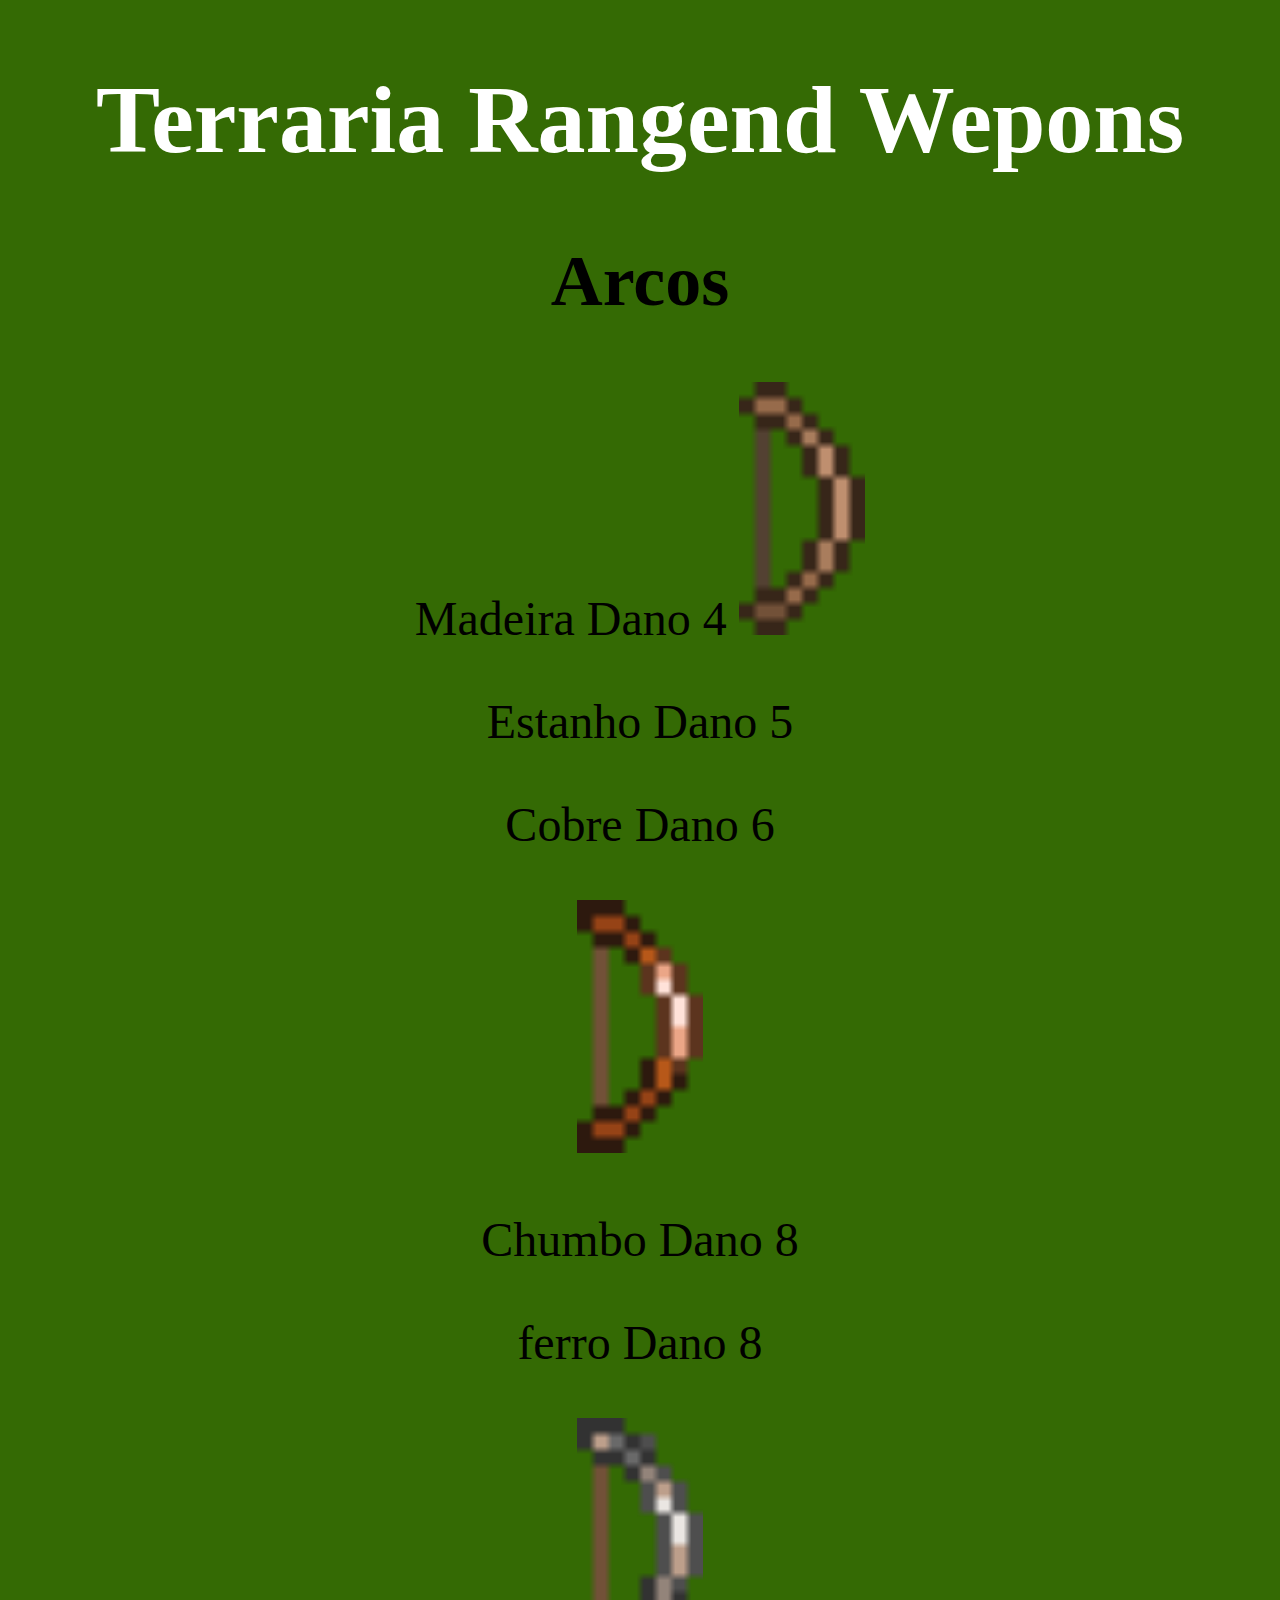
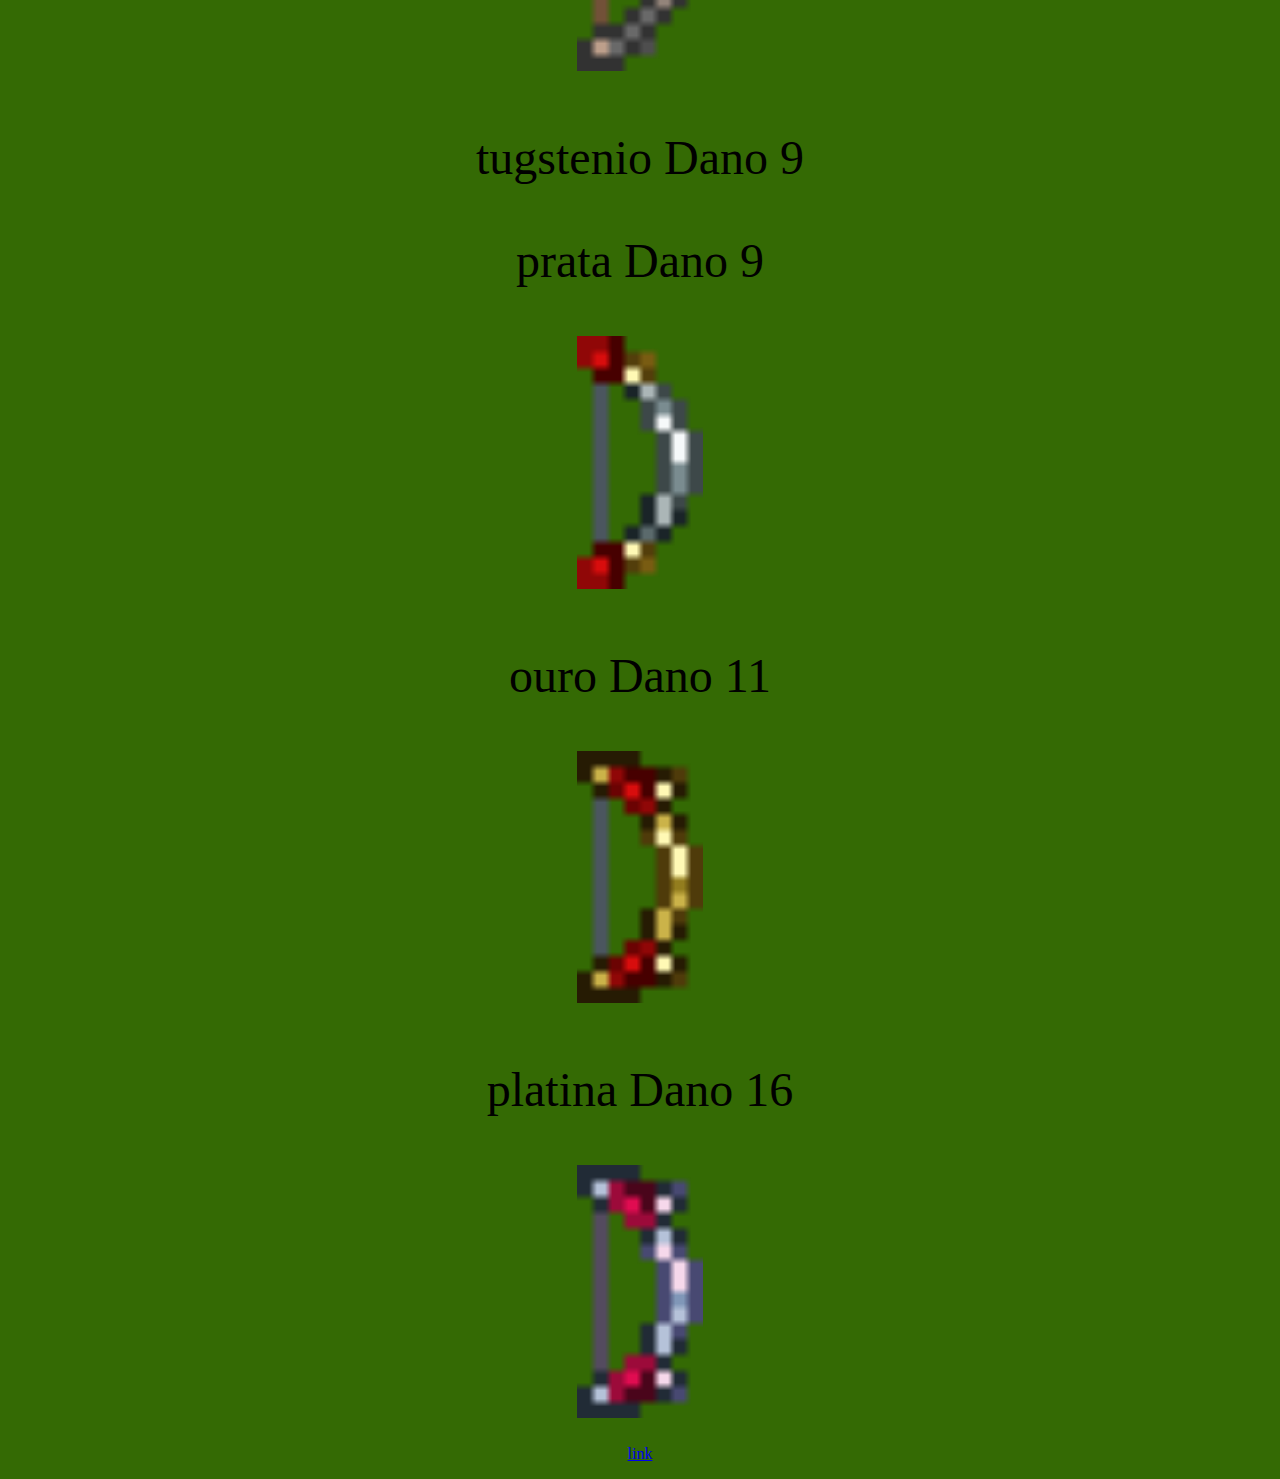
==== index.html @ 63273e0b "Add files via upload" ====
<!DOCTYPE HTML>
	<head>
		<title>Terraria Rangend</title>
		<link rel="icon" href="images.jpeg">
	</head>
	<body bgcolor=#346A04>
	<center>
	<font color=#FFFFFF size=9>
		
		<h1>Terraria Rangend Wepons</h1>
	</font>
	<font size=9>
		<h2>Arcos</h2>
	</font>
	<font size=7>
		<p>Madeira Dano 4
		<img src="ma.png" height=10% width=10%>
		</p>
		<p>Estanho Dano 5</p>
		<p>Cobre Dano 6</p>
		<img src="ac.png" height=10% width=10%>
		<p>Chumbo Dano 8</p>
		<p>ferro Dano 8</p>
		<img src="af.png" height=10% width=10%>
		<p>tugstenio Dano 9</p>
		<p>prata Dano 9</p>
		<img src="ap.png" height=10% width=10%>
		<p>ouro Dano 11</p>
		<img src="ag.png" height=10% width=10%>
		<p>platina Dano 16</p>
		<img src="app.png" height=10% width=10%>
	</font>
		<p>
		<a href="https://terraria.org" target="_self">link</a>
		</p>
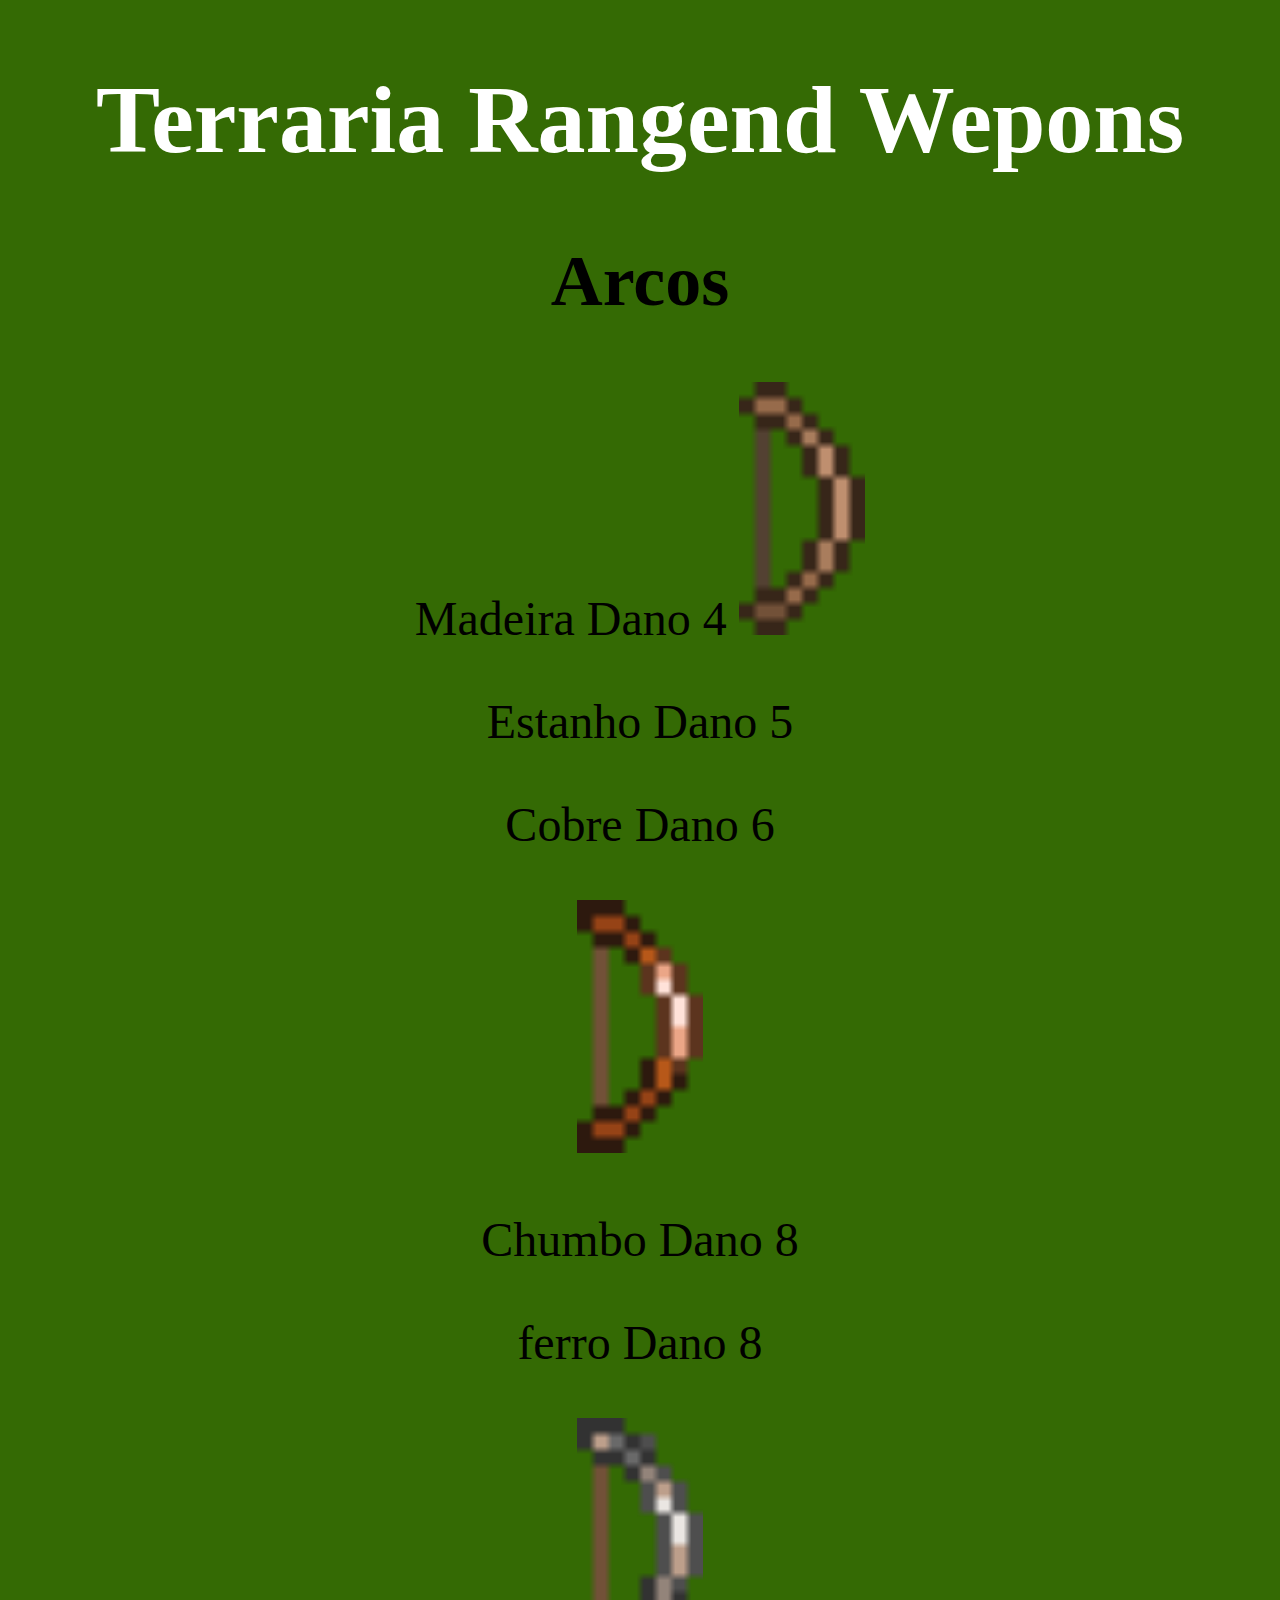
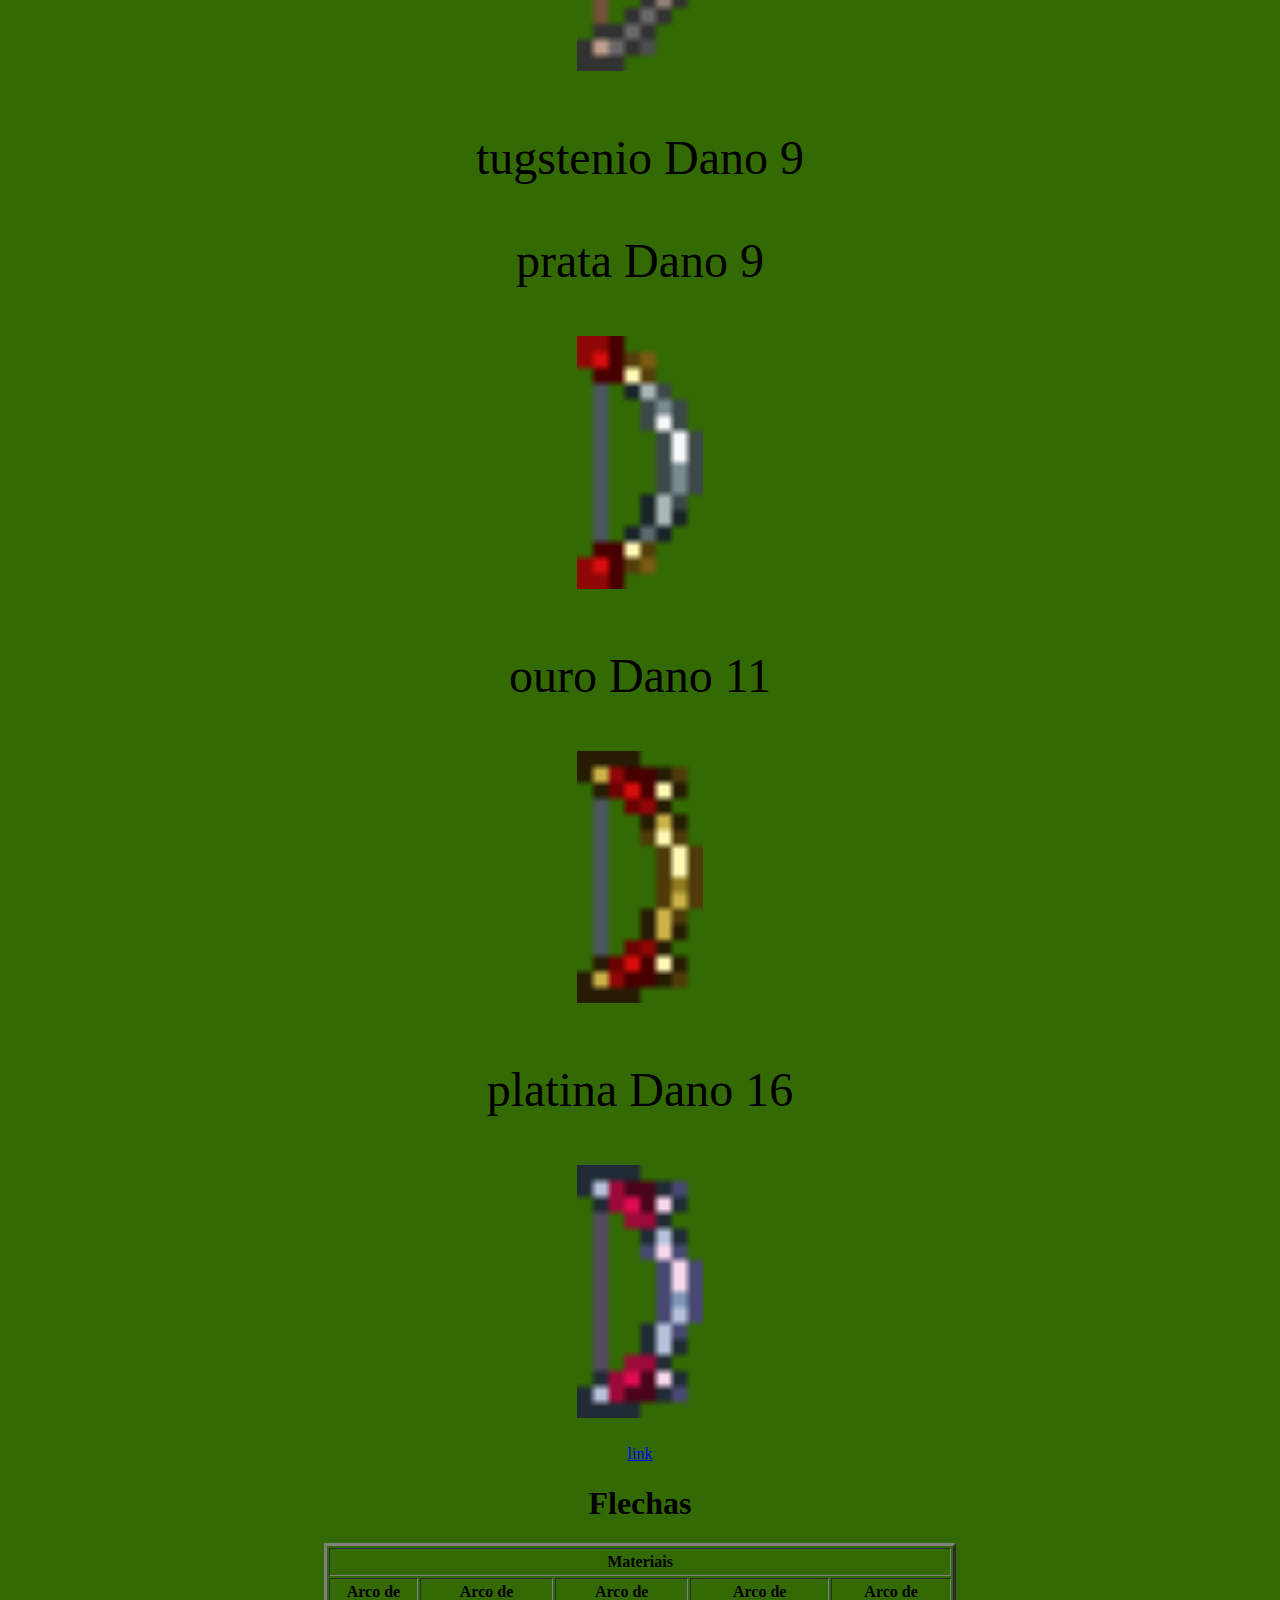
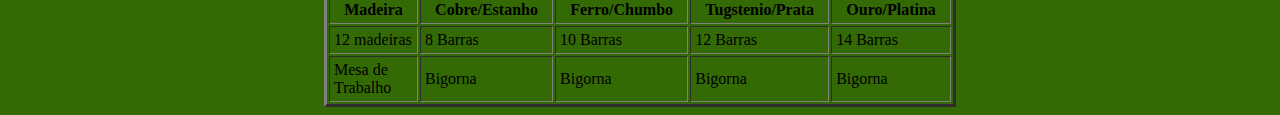
==== commit 5605180b: "Add files via upload" ====
--- a/index.html
+++ b/index.html
@@ -32,4 +32,20 @@
 	</font>
 		<p>
 		<a href="https://terraria.org" target="_self">link</a>
-		</p>+		</p>
+	<h1> Flechas </h1>
+	</center>
+
+	<center>
+	<table border="3"  cellpadding="4" width=50%>
+		<tr><th colspan="5">Materiais</th></tr>
+		<tr><th>Arco de Madeira</th><th>Arco de Cobre/Estanho</th><th> Arco de Ferro/Chumbo</th><th>Arco de  Tugstenio/Prata</th><th>Arco de Ouro/Platina</tr>
+		<tr><td> 12 madeiras</td> <td> 8 Barras</td><td>10 Barras</td><td>12 Barras</td><td>14 Barras</td></tr>
+		<tr><td>Mesa de Trabalho</td><td>Bigorna</td> <td>Bigorna</td> <td>Bigorna</td> <td>Bigorna</td></tr>
+		
+		
+	</table>
+	</center>
+	
+
+	
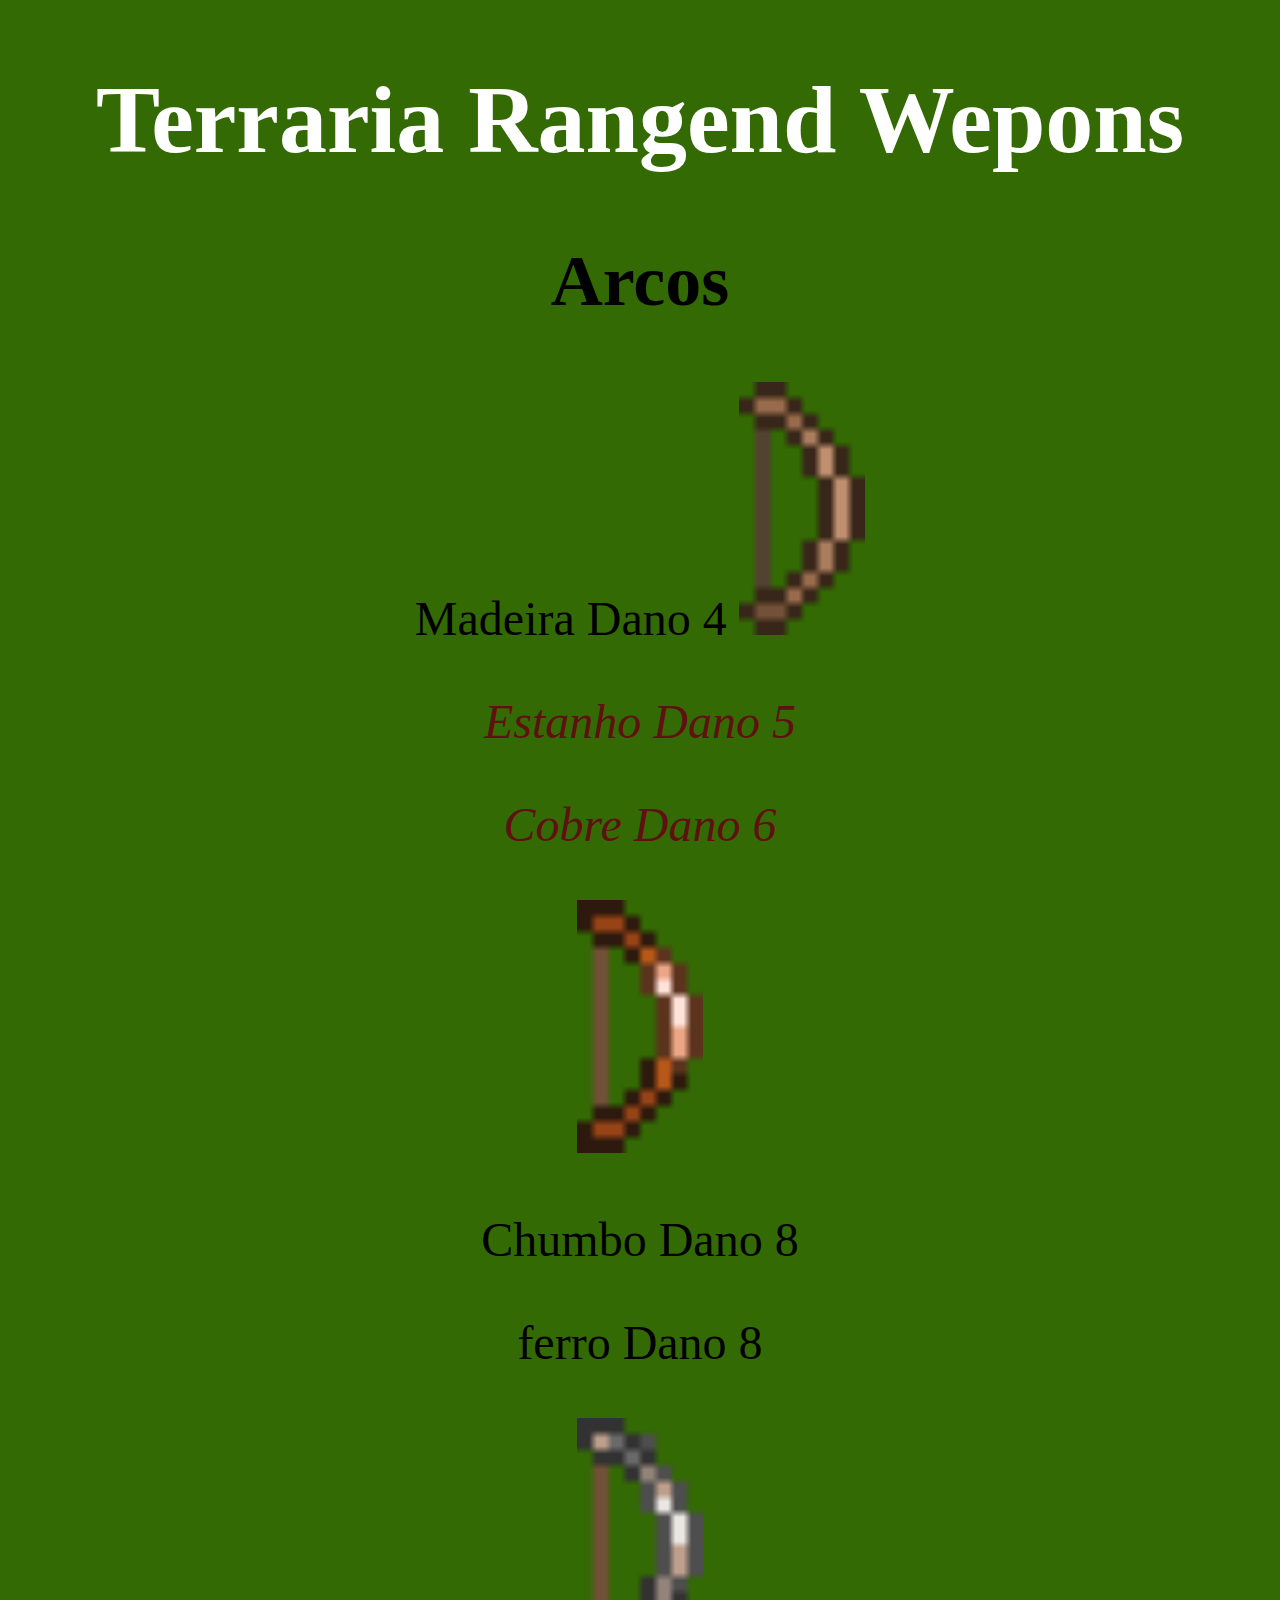
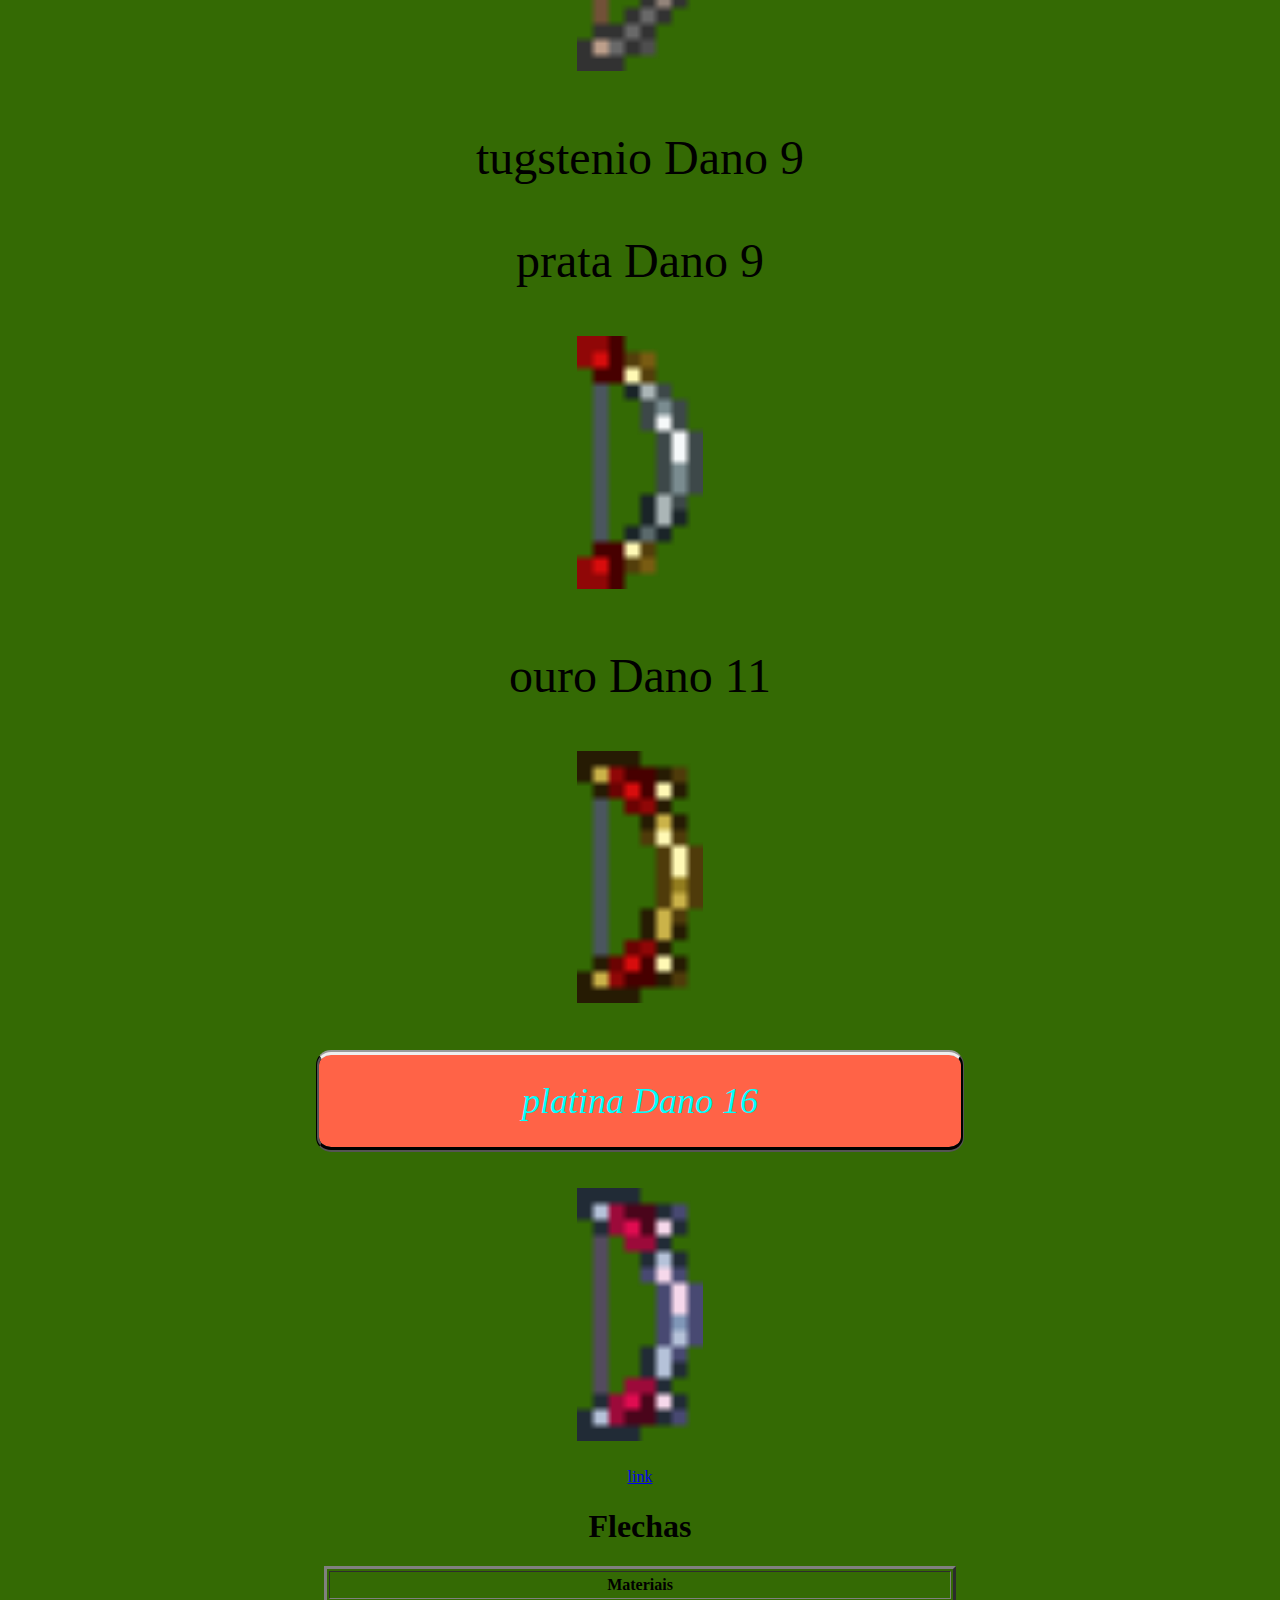
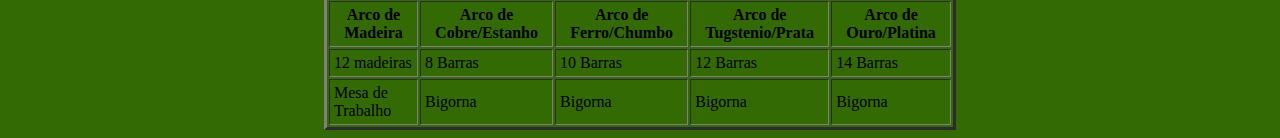
==== commit 337cd9a5: "Add files via upload" ====
--- a/index.html
+++ b/index.html
@@ -1,6 +1,7 @@
 <!DOCTYPE HTML>
 	<head>
 		<title>Terraria Rangend</title>
+		<link rel="stylesheet" type="text/css" href="stile.css"/>
 		<link rel="icon" href="images.jpeg">
 	</head>
 	<body bgcolor=#346A04>
@@ -16,8 +17,8 @@
 		<p>Madeira Dano 4
 		<img src="ma.png" height=10% width=10%>
 		</p>
-		<p>Estanho Dano 5</p>
-		<p>Cobre Dano 6</p>
+		<p class="sla">Estanho Dano 5</p>
+		<p class="sla">Cobre Dano 6</p>
 		<img src="ac.png" height=10% width=10%>
 		<p>Chumbo Dano 8</p>
 		<p>ferro Dano 8</p>
@@ -27,7 +28,7 @@
 		<img src="ap.png" height=10% width=10%>
 		<p>ouro Dano 11</p>
 		<img src="ag.png" height=10% width=10%>
-		<p>platina Dano 16</p>
+		<p id="bunt">platina Dano 16</p>
 		<img src="app.png" height=10% width=10%>
 	</font>
 		<p>
--- a/stile.css
+++ b/stile.css
@@ -0,0 +1,26 @@
+.sla{
+    font-style: italic;
+    color: rgb(95, 17, 17);
+    font-size: 100%;
+}
+#bunt{
+    font-style: italic;
+    font-family: 'cursive';
+    color: aqua;
+    font-weight: 100 ;
+    position: inherit;
+    background-color: tomato;
+    width: 50%;
+    font-size: 75%;
+    padding-bottom: 25px;
+    padding-top: 25px;
+    padding-left: 5px;
+    padding-right: 5px;
+    border-bottom: 5px;
+    border-radius: 15px;
+    border-color: black;
+    border-top: 5px;
+    border-style: groove;
+    
+}
+
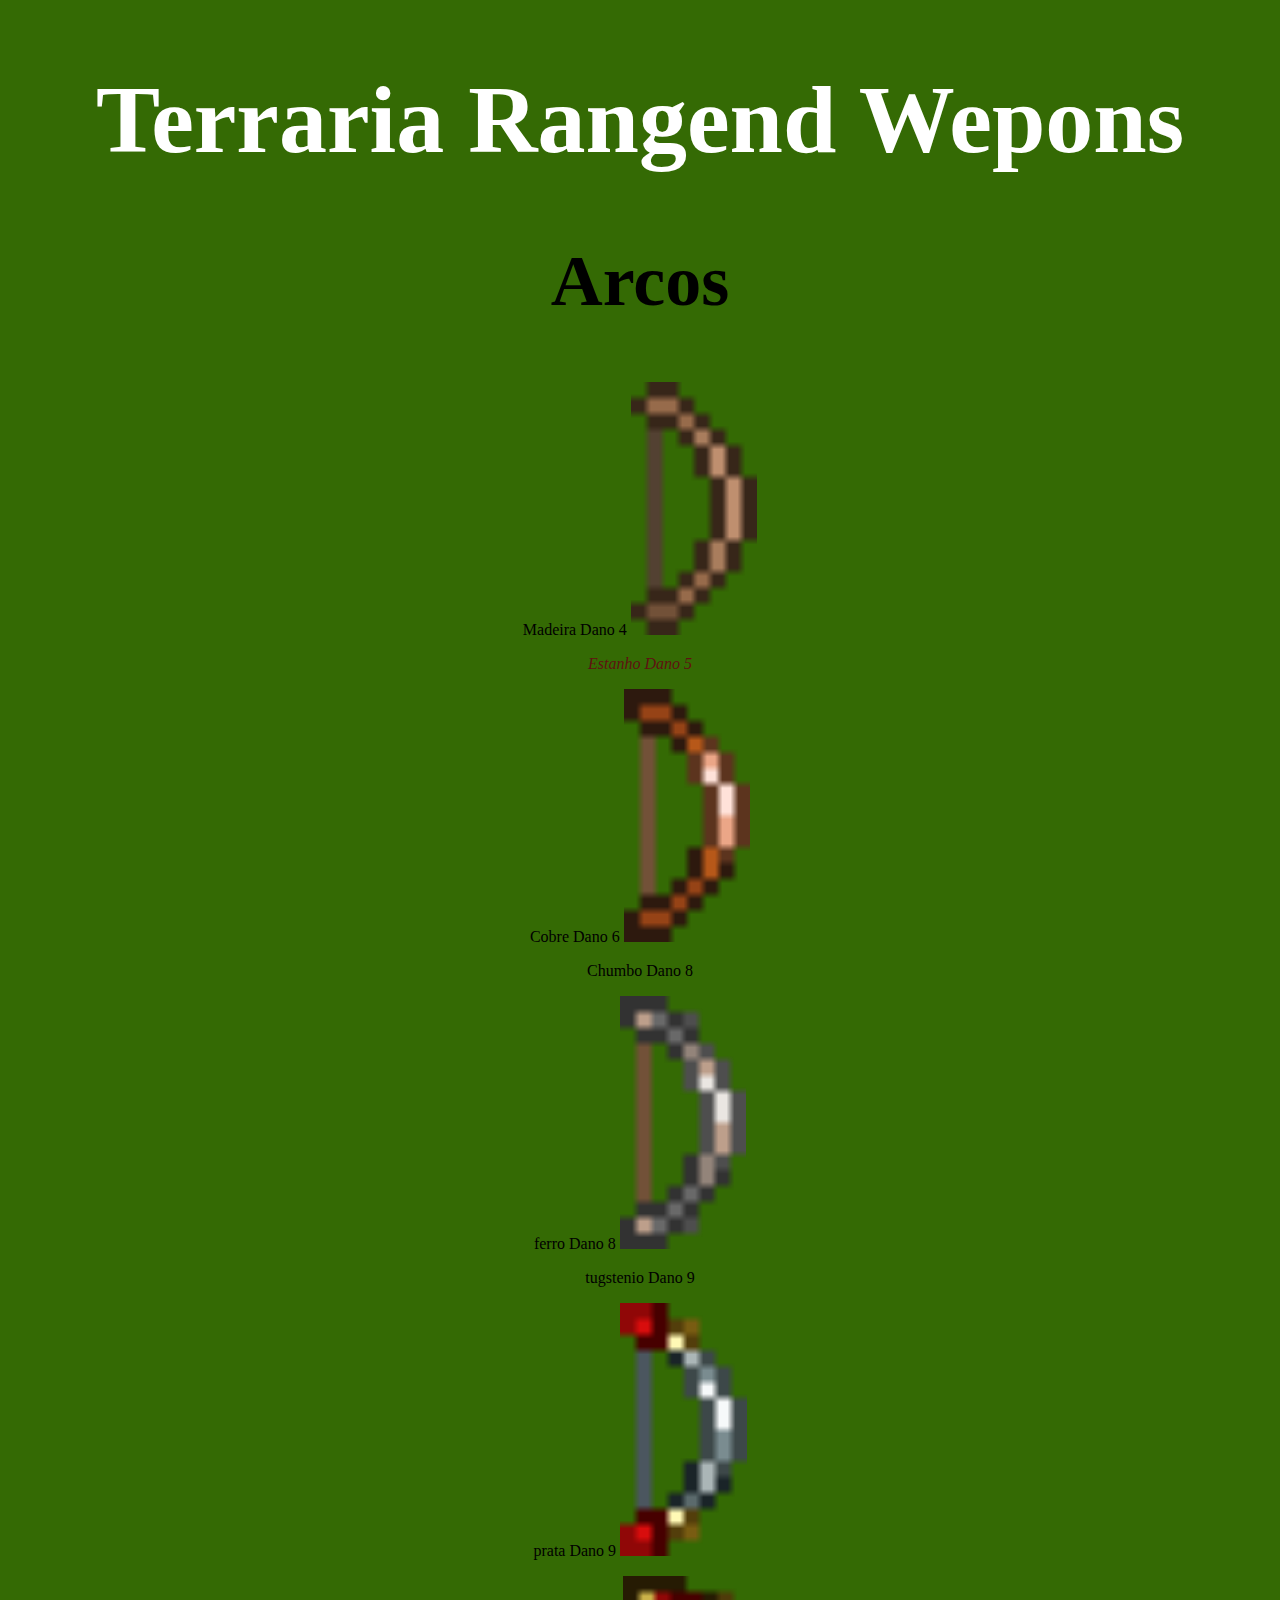
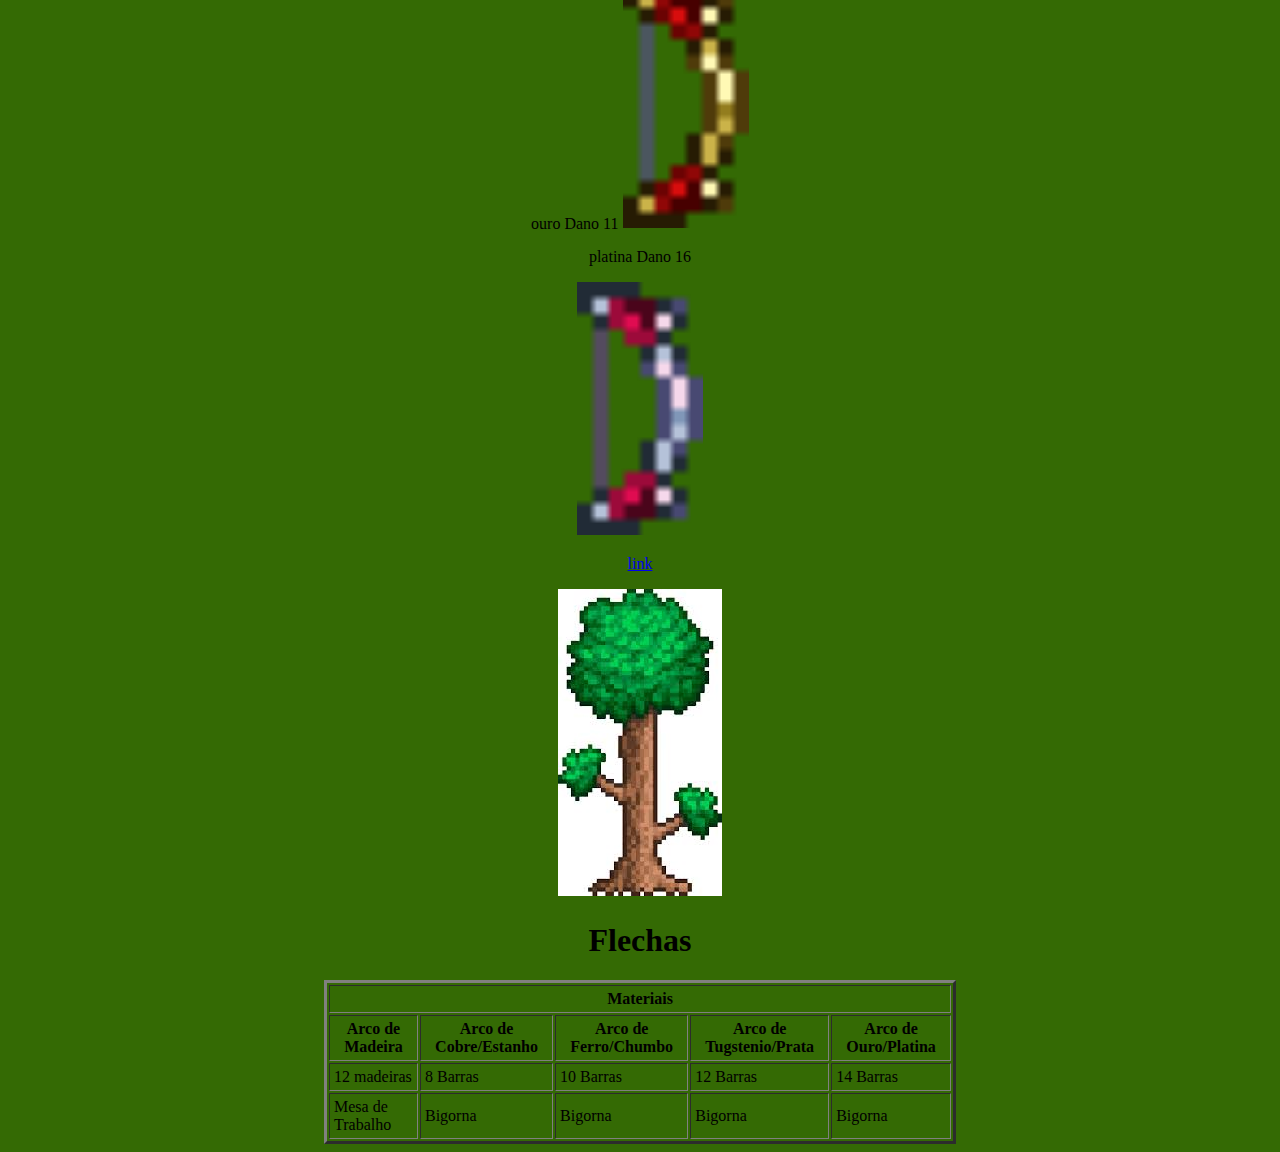
==== commit 8b642375: "Add files via upload" ====
--- a/index.html
+++ b/index.html
@@ -13,27 +13,32 @@
 	<font size=9>
 		<h2>Arcos</h2>
 	</font>
-	<font size=7>
-		<p>Madeira Dano 4
+
+		<p id="bunt">Madeira Dano 4
 		<img src="ma.png" height=10% width=10%>
 		</p>
-		<p class="sla">Estanho Dano 5</p>
-		<p class="sla">Cobre Dano 6</p>
+		<p id="bunt" class="sla">Estanho Dano 5</p>
+		<p id="bunt">Cobre Dano 6
 		<img src="ac.png" height=10% width=10%>
-		<p>Chumbo Dano 8</p>
-		<p>ferro Dano 8</p>
+		</p>
+		<p id="bunt">Chumbo Dano 8</p>
+		<p id="bunt">ferro Dano 8
 		<img src="af.png" height=10% width=10%>
-		<p>tugstenio Dano 9</p>
-		<p>prata Dano 9</p>
+		</p>
+		<p id="bunt">tugstenio Dano 9</p>
+		<p id="bunt">prata Dano 9
 		<img src="ap.png" height=10% width=10%>
-		<p>ouro Dano 11</p>
+		</p>
+		<p id="bunt">ouro Dano 11
 		<img src="ag.png" height=10% width=10%>
+		</p>
 		<p id="bunt">platina Dano 16</p>
 		<img src="app.png" height=10% width=10%>
-	</font>
+
 		<p>
 		<a href="https://terraria.org" target="_self">link</a>
 		</p>
+		<img src="images.jpeg"/>
 	<h1> Flechas </h1>
 	</center>
 
--- a/stile.css
+++ b/stile.css
@@ -3,7 +3,7 @@
     color: rgb(95, 17, 17);
     font-size: 100%;
 }
-#bunt{
+#bunt:hover{
     font-style: italic;
     font-family: 'cursive';
     color: aqua;
@@ -24,3 +24,13 @@
     
 }
 
+img[src^="images.jpeg"]:hover{
+   filter: brightness(2000%);
+   
+
+}
+.topnav{
+    overflow: hidden;
+    background-color: black;
+}
+
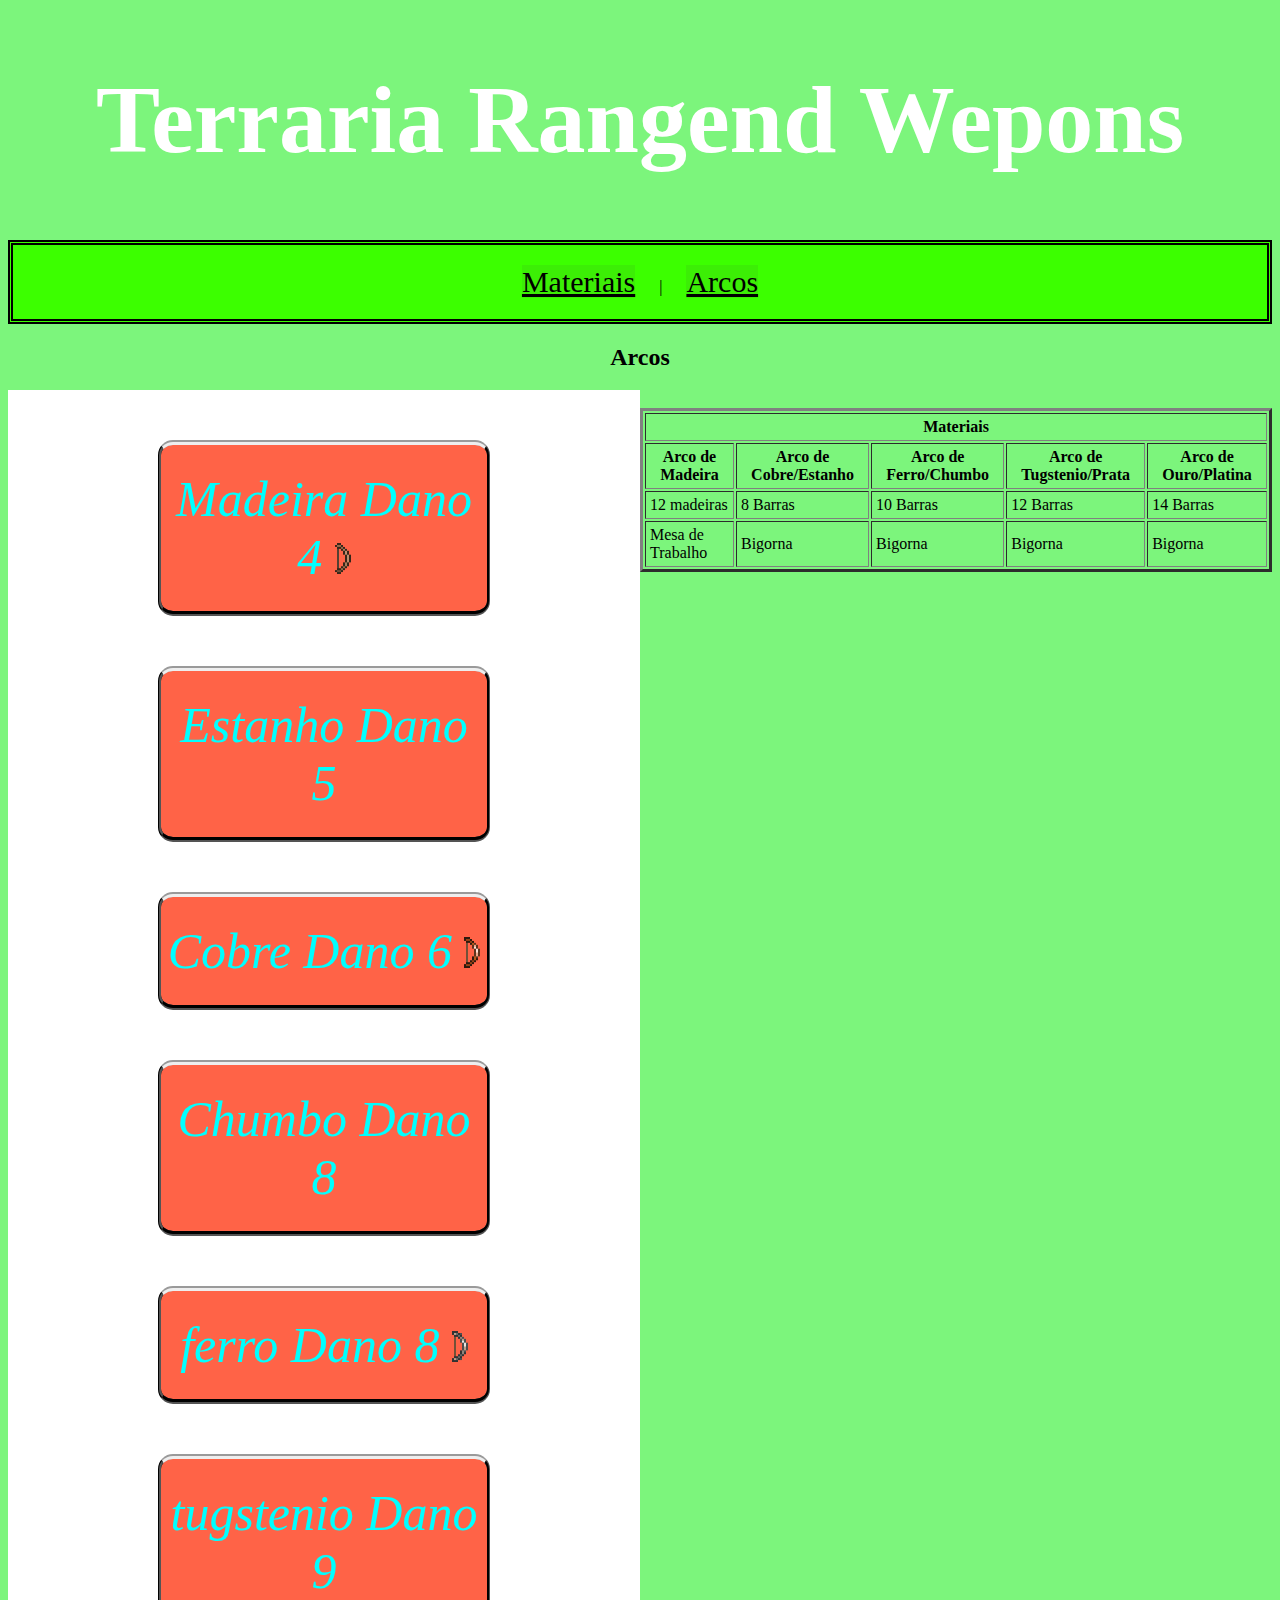
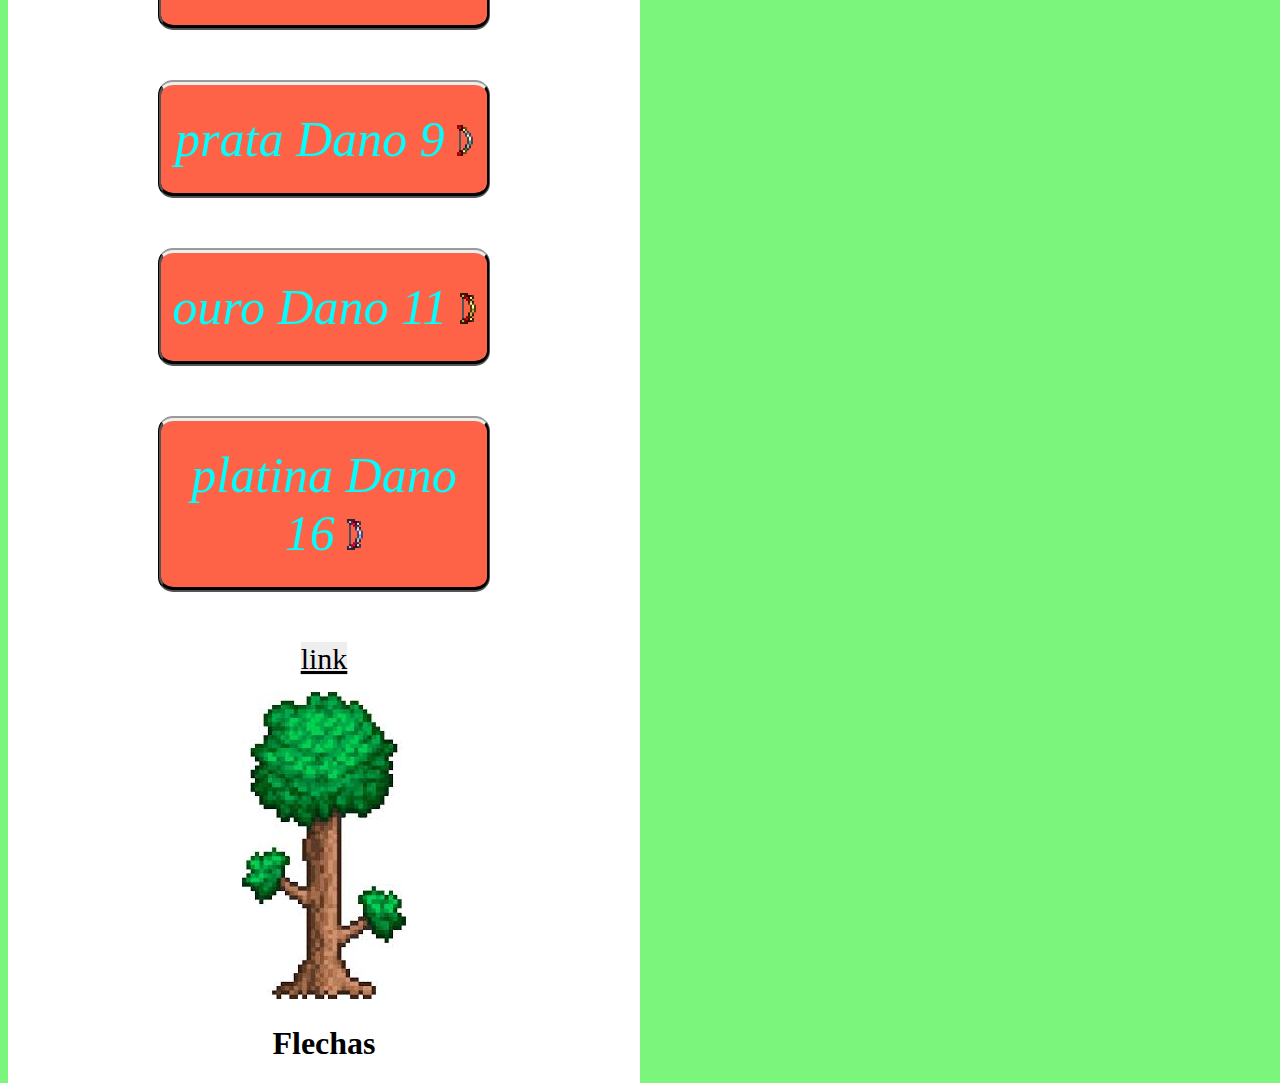
==== commit 1eed2178: "Add files via upload" ====
--- a/index.html
+++ b/index.html
@@ -4,44 +4,49 @@
 		<link rel="stylesheet" type="text/css" href="stile.css"/>
 		<link rel="icon" href="images.jpeg">
 	</head>
-	<body bgcolor=#346A04>
+	<body>
+		
 	<center>
 	<font color=#FFFFFF size=9>
 		
 		<h1>Terraria Rangend Wepons</h1>
 	</font>
-	<font size=9>
-		<h2>Arcos</h2>
-	</font>
-
-		<p id="bunt">Madeira Dano 4
-		<img src="ma.png" height=10% width=10%>
+		
+		<header>
+			<a href=#1>Materiais</a> | <a href="#2">Arcos</a>
+		</header>
+		<h2 id="2">Arcos</h2>
+		<div class="collumn_side">
+		<p class="bunt">Madeira Dano 4
+		<img src="ma.png">
 		</p>
-		<p id="bunt" class="sla">Estanho Dano 5</p>
-		<p id="bunt">Cobre Dano 6
-		<img src="ac.png" height=10% width=10%>
+		<p class="bunt" class="sla">Estanho Dano 5</p>
+		<div class="collum_side">
+		<p class="bunt">Cobre Dano 6
+		<img src="ac.png">
 		</p>
-		<p id="bunt">Chumbo Dano 8</p>
-		<p id="bunt">ferro Dano 8
-		<img src="af.png" height=10% width=10%>
+		<p class="bunt">Chumbo Dano 8</p>
+		<p class="bunt">ferro Dano 8
+		<img src="af.png" >
 		</p>
-		<p id="bunt">tugstenio Dano 9</p>
-		<p id="bunt">prata Dano 9
-		<img src="ap.png" height=10% width=10%>
+		</div>
+		<p class="bunt">tugstenio Dano 9</p>
+		<p class="bunt">prata Dano 9
+		<img src="ap.png" >
 		</p>
-		<p id="bunt">ouro Dano 11
-		<img src="ag.png" height=10% width=10%>
+		<p class="bunt">ouro Dano 11
+		<img src="ag.png" >
 		</p>
-		<p id="bunt">platina Dano 16</p>
-		<img src="app.png" height=10% width=10%>
-
+		<p class="bunt">platina Dano 16
+		<img src="app.png">
+		</p>
 		<p>
 		<a href="https://terraria.org" target="_self">link</a>
 		</p>
 		<img src="images.jpeg"/>
 	<h1> Flechas </h1>
 	</center>
-
+<br id="1">
 	<center>
 	<table border="3"  cellpadding="4" width=50%>
 		<tr><th colspan="5">Materiais</th></tr>
--- a/stile.css
+++ b/stile.css
@@ -3,7 +3,7 @@
     color: rgb(95, 17, 17);
     font-size: 100%;
 }
-#bunt:hover{
+.bunt{
     font-style: italic;
     font-family: 'cursive';
     color: aqua;
@@ -11,7 +11,7 @@
     position: inherit;
     background-color: tomato;
     width: 50%;
-    font-size: 75%;
+    font-size: 50px;
     padding-bottom: 25px;
     padding-top: 25px;
     padding-left: 5px;
@@ -24,8 +24,9 @@
     
 }
 
-img[src^="images.jpeg"]:hover{
-   filter: brightness(2000%);
+img[src$=".png"]{
+   width: 5%;
+   height: 5%;
    
 
 }
@@ -33,4 +34,35 @@
     overflow: hidden;
     background-color: black;
 }
+header{
+    background: #3cff00;
+    height: 20%;
+    text-align: center;
+    word-spacing: 20px;
+    padding-top: 20px;
+    padding-bottom: 20px;
+   border: 5px;
+   border-style: double;
 
+}
+a{
+    font-family: cursive;
+    color: black;
+    background: #44444417;
+    font-size: 30px;
+}
+.collumn{
+    width: 25%;
+    float:left;
+    background: #0000;
+}
+.collumn_side{
+    width: 50%;
+    float: left;
+    background: white;
+}
+
+body{
+    background: #7cf57c;
+
+}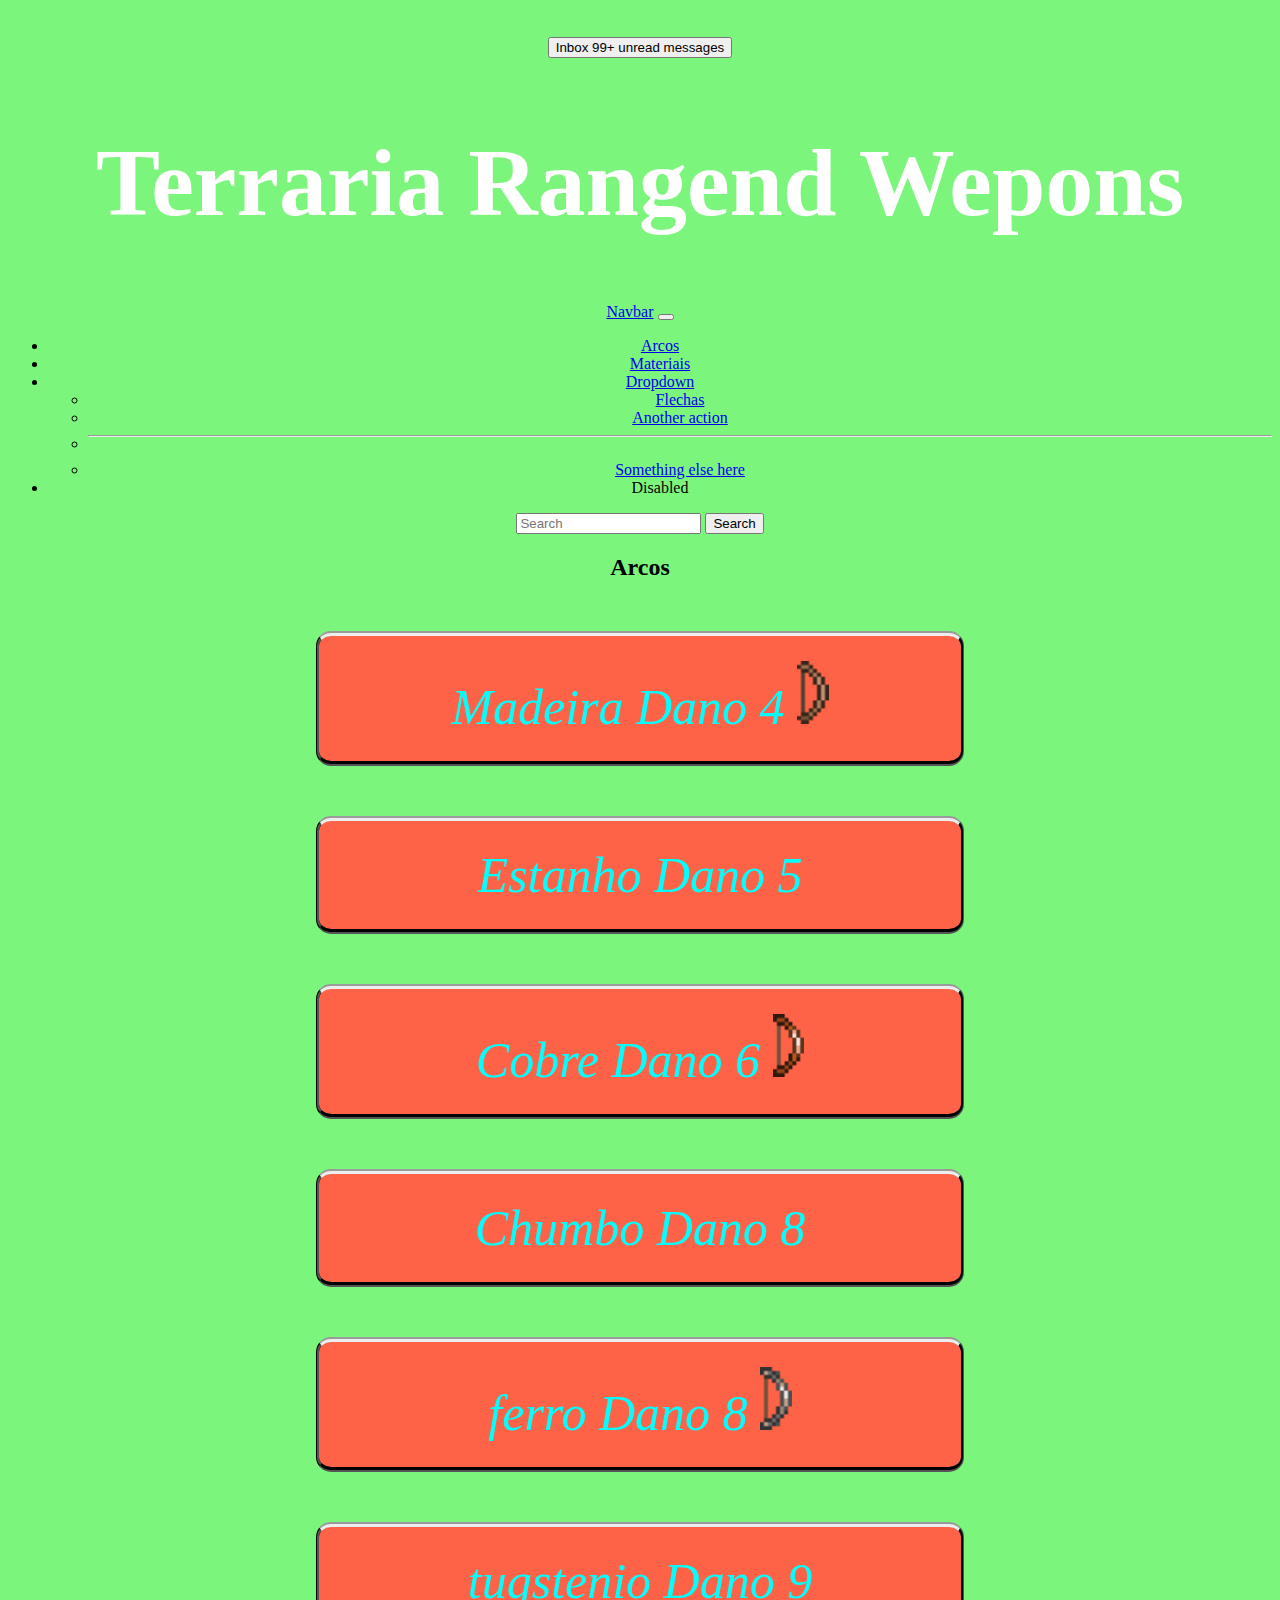
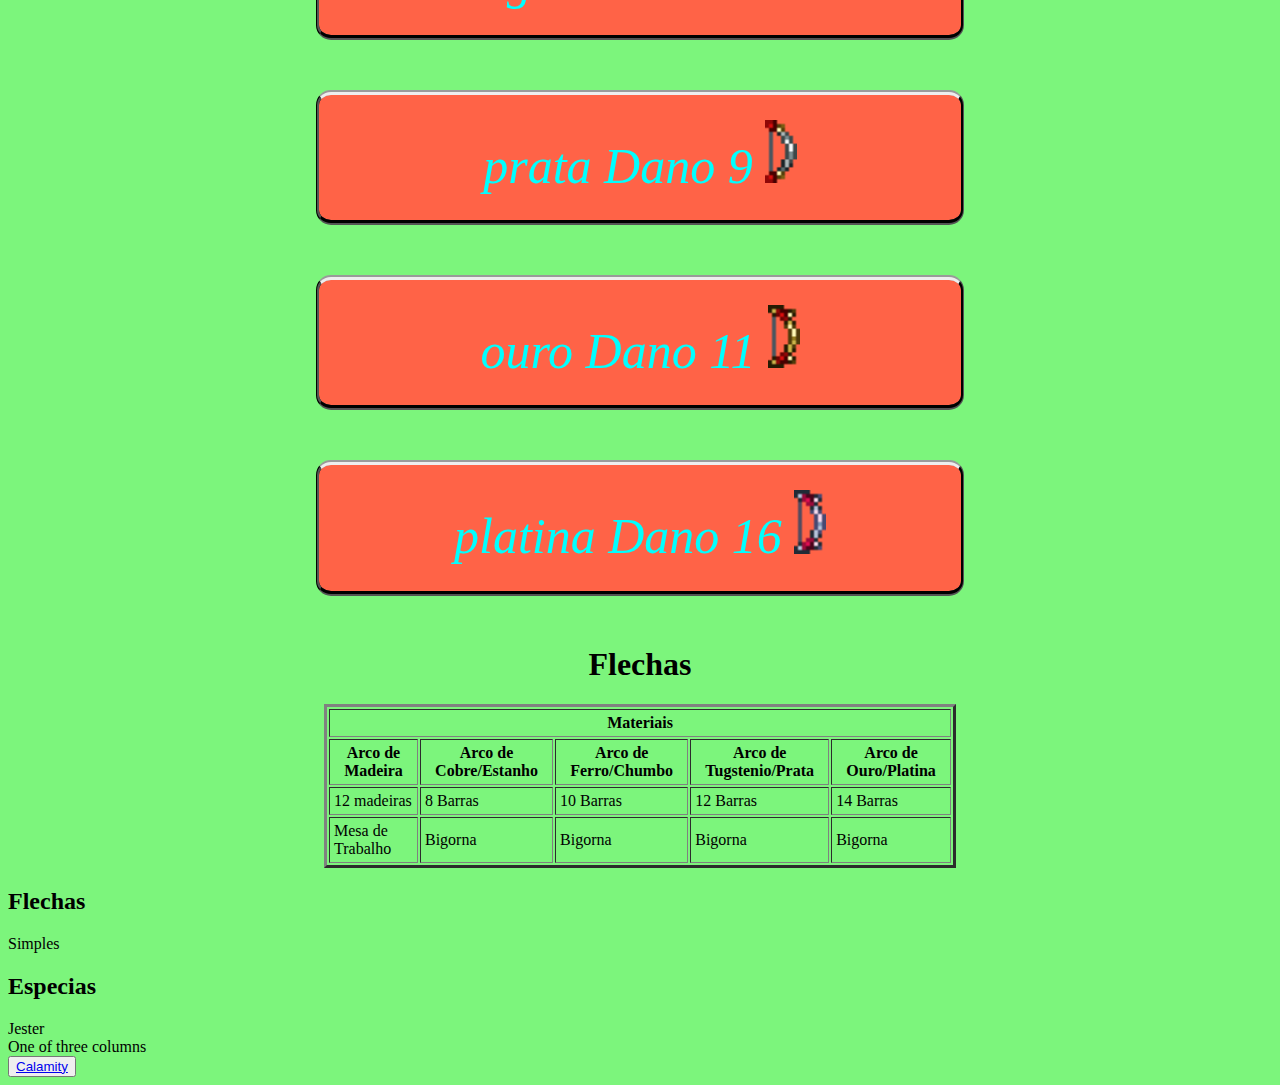
==== commit aec76439: "Add files via upload" ====
--- a/index.html
+++ b/index.html
@@ -1,27 +1,66 @@
 <!DOCTYPE HTML>
 	<head>
 		<title>Terraria Rangend</title>
+		<link rel="stylesheet" href="https://cdn.jsdelivr.net/npm/bootstrap@5.2.3/dist/css/bootstrap.min.css" integrity="sha384-rbsA2VBKQhggwzxH7pPCaAqO46MgnOM80zW1RWuH61DGLwZJEdK2Kadq2F9CUG65" crossorigin="anonymous">
 		<link rel="stylesheet" type="text/css" href="stile.css"/>
 		<link rel="icon" href="images.jpeg">
 	</head>
 	<body>
 		
 	<center>
+		<button type="button" class="btn btn-primary position-relative">
+			Inbox
+			<span class="position-absolute top-0 start-100 translate-middle badge rounded-pill bg-danger">
+			  99+
+			  <span class="visually-hidden">unread messages</span>
+			</span>
+		  </button>
 	<font color=#FFFFFF size=9>
 		
 		<h1>Terraria Rangend Wepons</h1>
 	</font>
 		
-		<header>
-			<a href=#1>Materiais</a> | <a href="#2">Arcos</a>
-		</header>
+	<nav class="navbar navbar-expand-lg bg-body-tertiary">
+		<div class="container-fluid">
+		  <a class="navbar-brand" href="#">Navbar</a>
+		  <button class="navbar-toggler" type="button" data-bs-toggle="collapse" data-bs-target="#navbarSupportedContent" aria-controls="navbarSupportedContent" aria-expanded="false" aria-label="Toggle navigation">
+			<span class="navbar-toggler-icon"></span>
+		  </button>
+		  <div class="collapse navbar-collapse" id="navbarSupportedContent">
+			<ul class="navbar-nav me-auto mb-2 mb-lg-0">
+			  <li class="nav-item">
+				<a class="nav-link active" aria-current="page" href="#2">Arcos</a>
+			  </li>
+			  <li class="nav-item">
+				<a class="nav-link" href="#1">Materiais</a>
+			  </li>
+			  <li class="nav-item dropdown">
+				<a class="nav-link dropdown-toggle" href="#" role="button" data-bs-toggle="dropdown" aria-expanded="false">
+				  Dropdown
+				</a>
+				<ul class="dropdown-menu">
+				  <li><a class="dropdown-item" href="#3">Flechas</a></li>
+				  <li><a class="dropdown-item" href="#">Another action</a></li>
+				  <li><hr class="dropdown-divider"></li>
+				  <li><a class="dropdown-item" href="#">Something else here</a></li>
+				</ul>
+			  </li>
+			  <li class="nav-item">
+				<a class="nav-link disabled" aria-disabled="true">Disabled</a>
+			  </li>
+			</ul>
+			<form class="d-flex" role="search">
+			  <input class="form-control me-2" type="search" placeholder="Search" aria-label="Search">
+			  <button class="btn btn-outline-success" type="submit">Search</button>
+			</form>
+		  </div>
+		</div>
+	  </nav>
 		<h2 id="2">Arcos</h2>
-		<div class="collumn_side">
 		<p class="bunt">Madeira Dano 4
 		<img src="ma.png">
 		</p>
 		<p class="bunt" class="sla">Estanho Dano 5</p>
-		<div class="collum_side">
 		<p class="bunt">Cobre Dano 6
 		<img src="ac.png">
 		</p>
@@ -29,7 +68,6 @@
 		<p class="bunt">ferro Dano 8
 		<img src="af.png" >
 		</p>
-		</div>
 		<p class="bunt">tugstenio Dano 9</p>
 		<p class="bunt">prata Dano 9
 		<img src="ap.png" >
@@ -40,15 +78,11 @@
 		<p class="bunt">platina Dano 16
 		<img src="app.png">
 		</p>
-		<p>
-		<a href="https://terraria.org" target="_self">link</a>
-		</p>
-		<img src="images.jpeg"/>
 	<h1> Flechas </h1>
+
 	</center>
-<br id="1">
 	<center>
-	<table border="3"  cellpadding="4" width=50%>
+	<table id="1" border="3"  cellpadding="4" width=50%>
 		<tr><th colspan="5">Materiais</th></tr>
 		<tr><th>Arco de Madeira</th><th>Arco de Cobre/Estanho</th><th> Arco de Ferro/Chumbo</th><th>Arco de  Tugstenio/Prata</th><th>Arco de Ouro/Platina</tr>
 		<tr><td> 12 madeiras</td> <td> 8 Barras</td><td>10 Barras</td><td>12 Barras</td><td>14 Barras</td></tr>
@@ -57,6 +91,45 @@
 		
 	</table>
 	</center>
-	
+	<div class="container text-center">
+		<div class="row align-items-start">
+		<h2 id="3">Flechas</h2>
+		  <div class="col">
+			Simples
+		  </div>
+		  <div class="col">
+			<h2>Especias</h2>
+			Jester
+
+		  </div>
+		  <div class="col">
+			One of three columns
+		  </div>
+		</div>
+	  </div>
+	<script src="https://cdn.jsdelivr.net/npm/bootstrap@5.2.3/dist/js/bootstrap.min.js" integrity="sha384-cuYeSxntonz0PPNlHhBs68uyIAVpIIOZZ5JqeqvYYIcEL727kskC66kF92t6Xl2V" crossorigin="anonymous"></script>
+
+	<button type="button" class="btn btn-primary"><a href="index3.html">Calamity</a></button>
+
+
+
+
+
+
+
+
+
+
+
+
+
+
+
+
+
+
+
+
+</body>
 
 	
--- a/stile.css
+++ b/stile.css
@@ -45,7 +45,7 @@
    border-style: double;
 
 }
-a{
+a :hover{
     font-family: cursive;
     color: black;
     background: #44444417;
@@ -65,4 +65,5 @@
 body{
     background: #7cf57c;
 
-}+}
+
